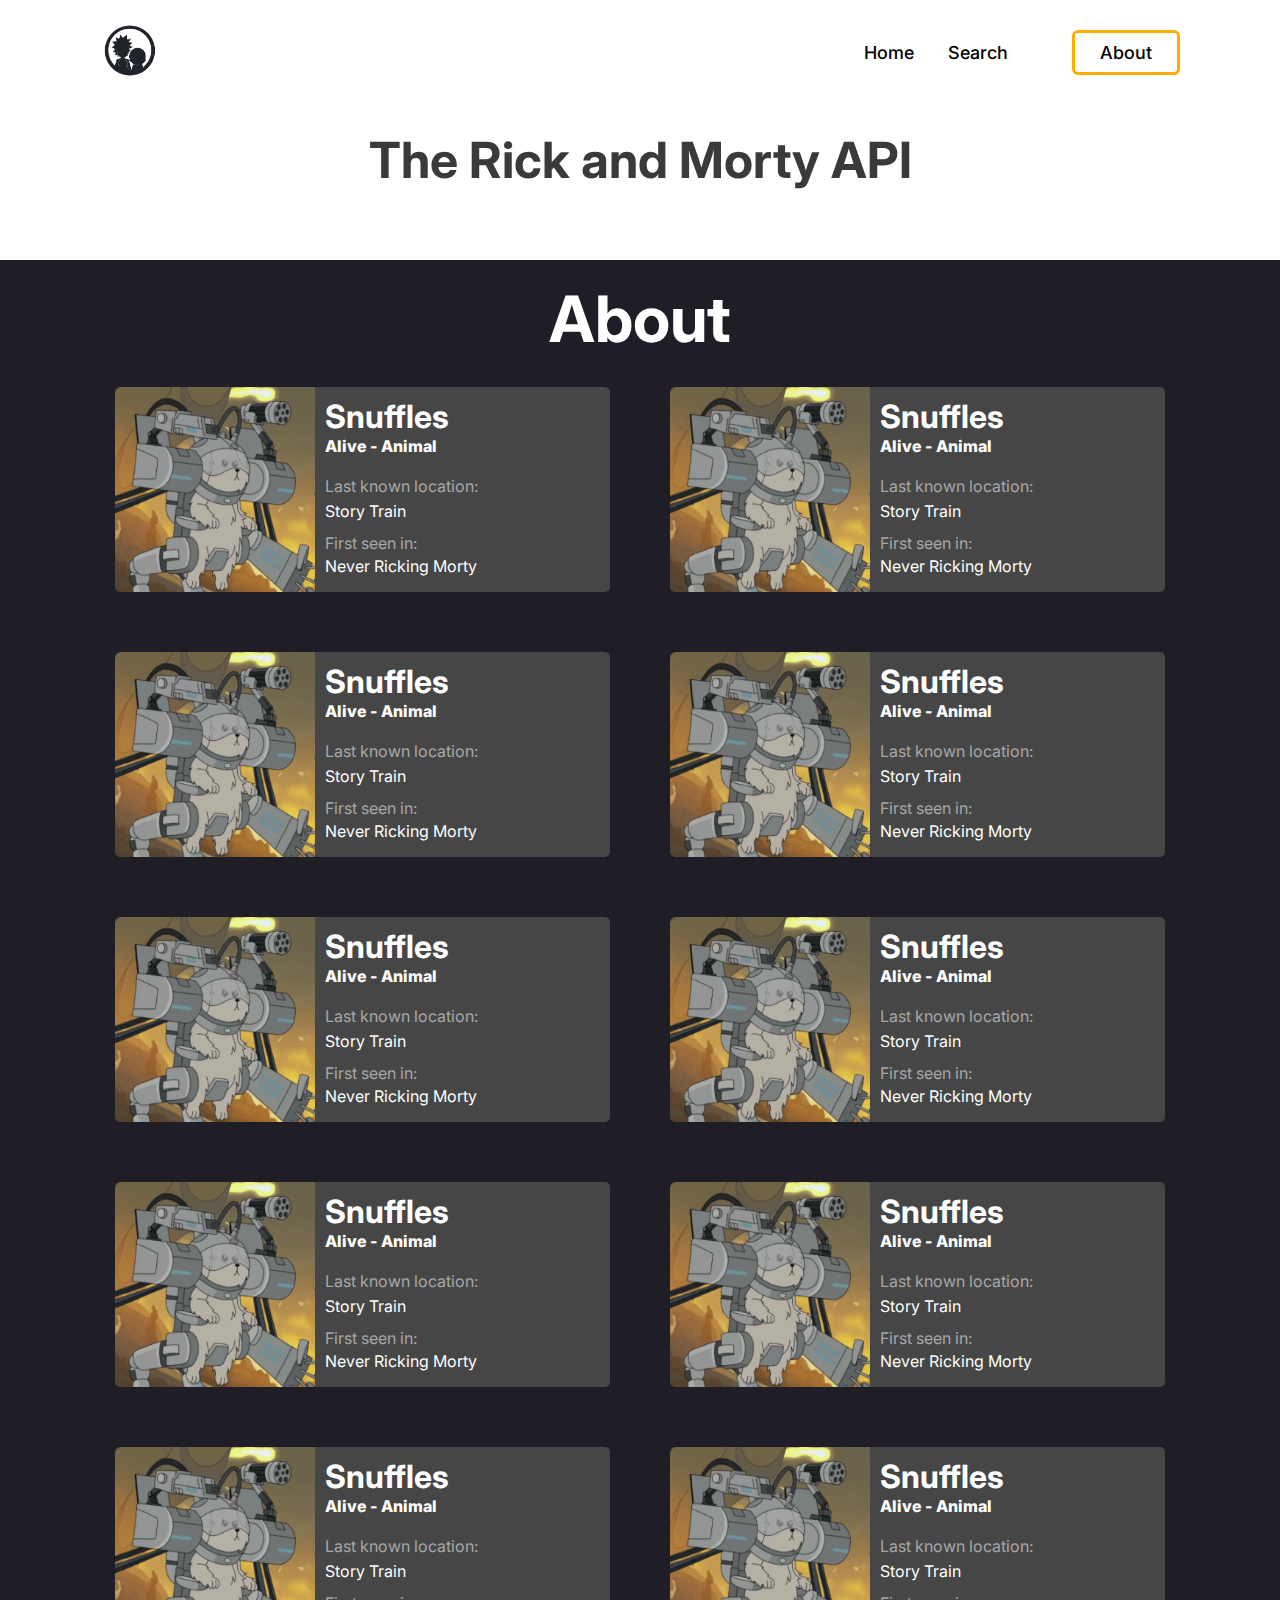
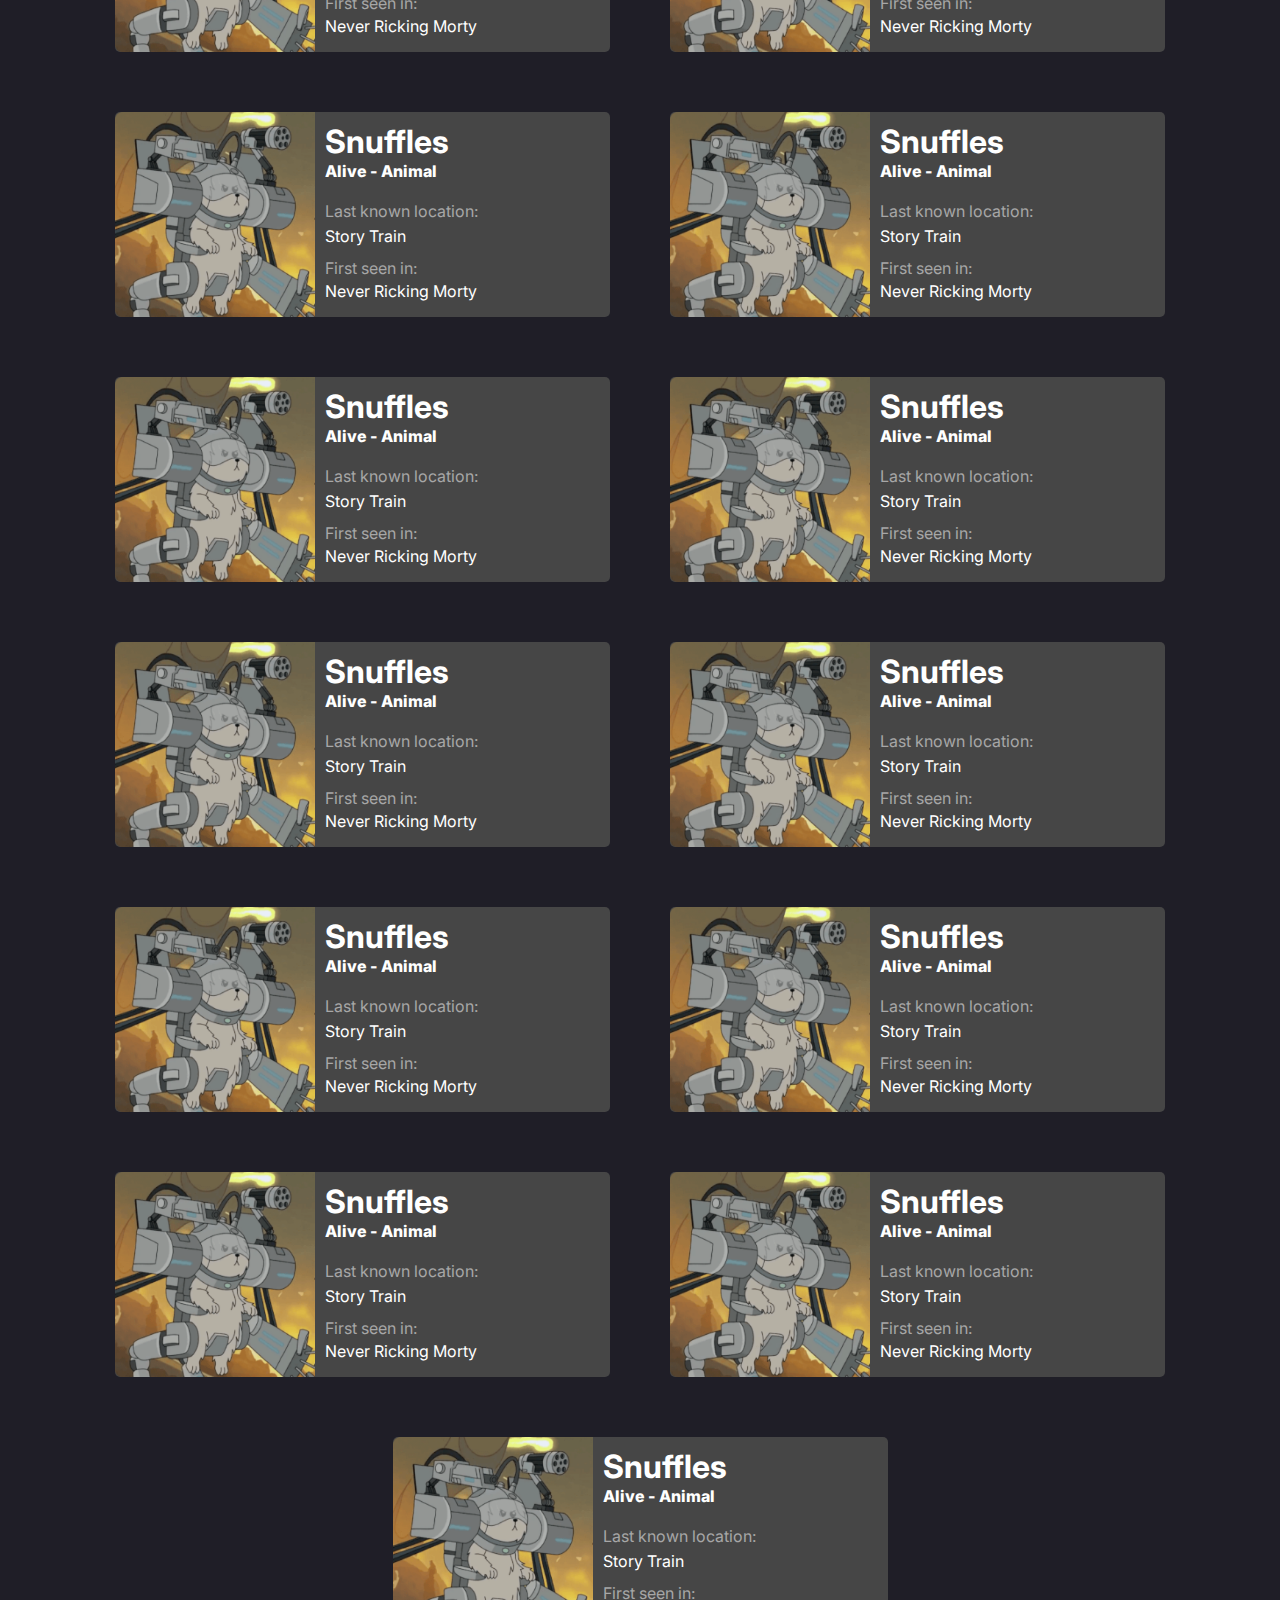
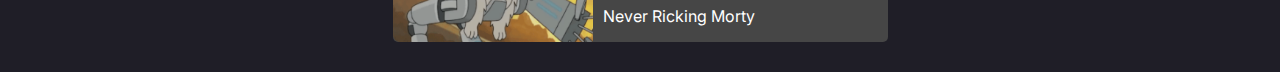
==== src/pages/about/about.html @ 1e825eb5 "first commit" ====
<!DOCTYPE html>
<html lang="en">
<head>
    <meta charset="UTF-8">
    <meta name="viewport" content="width=device-width, initial-scale=1.0">
    <link rel="stylesheet" href="../../css/about.css">
    <title>Rich and Morty - API</title>
</head>
<body>
    <header class="header">
        <a href="../../../index.html"><img class="logo" src="../../assets/LogoImg-black.png" alt="Logo"></a>

        <nav class="navbar">
            <a href="../../../index.html">Home</a>
            <a href="../search/search.html">Search</a>
            <a href="about.html"><button class="btn-about">About</button></a>
        </nav>
    </header>

    <h1 class="title">The Rick and Morty API</h1>

    <div class="container">
        <h1 class="about-title">About</h1>
        <div class="all-cards">
            <div class="character-container">
                <img class="char-img" src="../../assets/characterTester.png"/>
                <div class="container-status">
                    <h1 class="Name">Snuffles</h1>
                    <p class="Status">Alive - Animal</p>
                    <p class="Location">Last known location: </p>
                    <p class="true-location-one">Story Train</p>
                    <p class="Location-space">First seen in: </p>
                    <p class="true-location">Never Ricking Morty</p>
                </div>
            </div>
            <div class="character-container">
                <img class="char-img" src="../../assets/characterTester.png"/>
                <div class="container-status">
                    <h1 class="Name">Snuffles</h1>
                    <p class="Status">Alive - Animal</p>
                    <p class="Location">Last known location: </p>
                    <p class="true-location-one">Story Train</p>
                    <p class="Location-space">First seen in: </p>
                    <p class="true-location">Never Ricking Morty</p>
                </div>
            </div>
            <div class="character-container">
                <img class="char-img" src="../../assets/characterTester.png"/>
                <div class="container-status">
                    <h1 class="Name">Snuffles</h1>
                    <p class="Status">Alive - Animal</p>
                    <p class="Location">Last known location: </p>
                    <p class="true-location-one">Story Train</p>
                    <p class="Location-space">First seen in: </p>
                    <p class="true-location">Never Ricking Morty</p>
                </div>
            </div>
            <div class="character-container">
                <img class="char-img" src="../../assets/characterTester.png"/>
                <div class="container-status">
                    <h1 class="Name">Snuffles</h1>
                    <p class="Status">Alive - Animal</p>
                    <p class="Location">Last known location: </p>
                    <p class="true-location-one">Story Train</p>
                    <p class="Location-space">First seen in: </p>
                    <p class="true-location">Never Ricking Morty</p>
                </div>
            </div>
            <div class="character-container">
                <img class="char-img" src="../../assets/characterTester.png"/>
                <div class="container-status">
                    <h1 class="Name">Snuffles</h1>
                    <p class="Status">Alive - Animal</p>
                    <p class="Location">Last known location: </p>
                    <p class="true-location-one">Story Train</p>
                    <p class="Location-space">First seen in: </p>
                    <p class="true-location">Never Ricking Morty</p>
                </div>
            </div>
            <div class="character-container">
                <img class="char-img" src="../../assets/characterTester.png"/>
                <div class="container-status">
                    <h1 class="Name">Snuffles</h1>
                    <p class="Status">Alive - Animal</p>
                    <p class="Location">Last known location: </p>
                    <p class="true-location-one">Story Train</p>
                    <p class="Location-space">First seen in: </p>
                    <p class="true-location">Never Ricking Morty</p>
                </div>
            </div>
            <div class="character-container">
                <img class="char-img" src="../../assets/characterTester.png"/>
                <div class="container-status">
                    <h1 class="Name">Snuffles</h1>
                    <p class="Status">Alive - Animal</p>
                    <p class="Location">Last known location: </p>
                    <p class="true-location-one">Story Train</p>
                    <p class="Location-space">First seen in: </p>
                    <p class="true-location">Never Ricking Morty</p>
                </div>
            </div>
            <div class="character-container">
                <img class="char-img" src="../../assets/characterTester.png"/>
                <div class="container-status">
                    <h1 class="Name">Snuffles</h1>
                    <p class="Status">Alive - Animal</p>
                    <p class="Location">Last known location: </p>
                    <p class="true-location-one">Story Train</p>
                    <p class="Location-space">First seen in: </p>
                    <p class="true-location">Never Ricking Morty</p>
                </div>
            </div>
            <div class="character-container">
                <img class="char-img" src="../../assets/characterTester.png"/>
                <div class="container-status">
                    <h1 class="Name">Snuffles</h1>
                    <p class="Status">Alive - Animal</p>
                    <p class="Location">Last known location: </p>
                    <p class="true-location-one">Story Train</p>
                    <p class="Location-space">First seen in: </p>
                    <p class="true-location">Never Ricking Morty</p>
                </div>
            </div>
            <div class="character-container">
                <img class="char-img" src="../../assets/characterTester.png"/>
                <div class="container-status">
                    <h1 class="Name">Snuffles</h1>
                    <p class="Status">Alive - Animal</p>
                    <p class="Location">Last known location: </p>
                    <p class="true-location-one">Story Train</p>
                    <p class="Location-space">First seen in: </p>
                    <p class="true-location">Never Ricking Morty</p>
                </div>
            </div>
            <div class="character-container">
                <img class="char-img" src="../../assets/characterTester.png"/>
                <div class="container-status">
                    <h1 class="Name">Snuffles</h1>
                    <p class="Status">Alive - Animal</p>
                    <p class="Location">Last known location: </p>
                    <p class="true-location-one">Story Train</p>
                    <p class="Location-space">First seen in: </p>
                    <p class="true-location">Never Ricking Morty</p>
                </div>
            </div>
            <div class="character-container">
                <img class="char-img" src="../../assets/characterTester.png"/>
                <div class="container-status">
                    <h1 class="Name">Snuffles</h1>
                    <p class="Status">Alive - Animal</p>
                    <p class="Location">Last known location: </p>
                    <p class="true-location-one">Story Train</p>
                    <p class="Location-space">First seen in: </p>
                    <p class="true-location">Never Ricking Morty</p>
                </div>
            </div>
            <div class="character-container">
                <img class="char-img" src="../../assets/characterTester.png"/>
                <div class="container-status">
                    <h1 class="Name">Snuffles</h1>
                    <p class="Status">Alive - Animal</p>
                    <p class="Location">Last known location: </p>
                    <p class="true-location-one">Story Train</p>
                    <p class="Location-space">First seen in: </p>
                    <p class="true-location">Never Ricking Morty</p>
                </div>
            </div>
            <div class="character-container">
                <img class="char-img" src="../../assets/characterTester.png"/>
                <div class="container-status">
                    <h1 class="Name">Snuffles</h1>
                    <p class="Status">Alive - Animal</p>
                    <p class="Location">Last known location: </p>
                    <p class="true-location-one">Story Train</p>
                    <p class="Location-space">First seen in: </p>
                    <p class="true-location">Never Ricking Morty</p>
                </div>
            </div>
            <div class="character-container">
                <img class="char-img" src="../../assets/characterTester.png"/>
                <div class="container-status">
                    <h1 class="Name">Snuffles</h1>
                    <p class="Status">Alive - Animal</p>
                    <p class="Location">Last known location: </p>
                    <p class="true-location-one">Story Train</p>
                    <p class="Location-space">First seen in: </p>
                    <p class="true-location">Never Ricking Morty</p>
                </div>
            </div>
            <div class="character-container">
                <img class="char-img" src="../../assets/characterTester.png"/>
                <div class="container-status">
                    <h1 class="Name">Snuffles</h1>
                    <p class="Status">Alive - Animal</p>
                    <p class="Location">Last known location: </p>
                    <p class="true-location-one">Story Train</p>
                    <p class="Location-space">First seen in: </p>
                    <p class="true-location">Never Ricking Morty</p>
                </div>
            </div>
            <div class="character-container">
                <img class="char-img" src="../../assets/characterTester.png"/>
                <div class="container-status">
                    <h1 class="Name">Snuffles</h1>
                    <p class="Status">Alive - Animal</p>
                    <p class="Location">Last known location: </p>
                    <p class="true-location-one">Story Train</p>
                    <p class="Location-space">First seen in: </p>
                    <p class="true-location">Never Ricking Morty</p>
                </div>
            </div>
            <div class="character-container">
                <img class="char-img" src="../../assets/characterTester.png"/>
                <div class="container-status">
                    <h1 class="Name">Snuffles</h1>
                    <p class="Status">Alive - Animal</p>
                    <p class="Location">Last known location: </p>
                    <p class="true-location-one">Story Train</p>
                    <p class="Location-space">First seen in: </p>
                    <p class="true-location">Never Ricking Morty</p>
                </div>
            </div>
            <div class="character-container">
                <img class="char-img" src="../../assets/characterTester.png"/>
                <div class="container-status">
                    <h1 class="Name">Snuffles</h1>
                    <p class="Status">Alive - Animal</p>
                    <p class="Location">Last known location: </p>
                    <p class="true-location-one">Story Train</p>
                    <p class="Location-space">First seen in: </p>
                    <p class="true-location">Never Ricking Morty</p>
                </div>
            </div>
            <div class="character-container">
                <img class="char-img" src="../../assets/characterTester.png"/>
                <div class="container-status">
                    <h1 class="Name">Snuffles</h1>
                    <p class="Status">Alive - Animal</p>
                    <p class="Location">Last known location: </p>
                    <p class="true-location-one">Story Train</p>
                    <p class="Location-space">First seen in: </p>
                    <p class="true-location">Never Ricking Morty</p>
                </div>
            </div>
            <div class="character-container">
                <img class="char-img" src="../../assets/characterTester.png"/>
                <div class="container-status">
                    <h1 class="Name">Snuffles</h1>
                    <p class="Status">Alive - Animal</p>
                    <p class="Location">Last known location: </p>
                    <p class="true-location-one">Story Train</p>
                    <p class="Location-space">First seen in: </p>
                    <p class="true-location">Never Ricking Morty</p>
                </div>
            </div>
        </div>
    </div>
</body>
</html>
---- src/css/about.css ----
@import url('https://fonts.googleapis.com/css2?family=Inter:ital,opsz,wght@0,14..32,100..900;1,14..32,100..900&display=swap');

* {
    margin: 0;
    padding: 0;
    box-sizing: border-box;
    font-family: Inter;
}

.header {
    position: fixed;
    top: 0;
    left: 0;
    width: 100%;
    padding: 20px 100px;
    background: white;
    display: flex;
    justify-content: space-between;
    align-items: center;
    z-index: 100;
}

.logo {
    width: 60px;
}

.navbar a {
    font-size: 18px;
    text-decoration: none;
    color: #000;
    font-weight: 500;
    margin-left: 30px;
}

.navbar a:hover {
    color: #FFAE00;
    transition: .3s;
}

.btn-about {
    margin-left: 30px;
    cursor: pointer;
    font-size: 18px;
    font-weight: 500;
    border: 3px solid #FFAE00;
    border-radius: 6px;
    background: none;
    padding: 9px 25px;
}

.btn-about:hover {
    background-color: #FFAE00;
    color: white;
    transition: .3s;
}

.title {
    font-size: 50px;
    color: #3A3A3A;
    display: flex;
    justify-content: center;
    align-items: center;
    margin-top: 130px;
}

.container {
    width: 100%;
    margin-top: 70px;
    background-color: #1F1E27;
}

.about-title {
    color: white;
    font-size: 64px;
    display: flex;
    justify-content: center;
    align-items: center;
    padding-top: 20px;
}

.container-status {
    padding: 10px;
    display: flex;
    flex-direction: column;
}

.container-status h1 {
    color: white;
}

.Status {
    color: white;
    font-weight: 800;
    margin-bottom: 20px;
}

.Location {
    color: #A7A7A7;
    padding-bottom: 5px;
}

.true-location {
    color: white;
    padding-bottom: 6px;
}

.Location-space {
    color: #A7A7A7;
    padding-top: 6px;
    padding-bottom: 3px;
}

.true-location-one {
    color: white;
    margin-bottom: 6px;
}

.character-container {
    background-color: #464646;
    width: 55vh;
    border-radius: 5px 5px;
    display: flex;
    flex-direction: row;
    z-index: 2;
}

.char-img {
    width: 200px;
}

.character-container {
    margin: 30px;
}

.all-cards {
    display: flex;
    justify-content: center;
    flex-direction: row;
    flex-wrap: wrap;
}
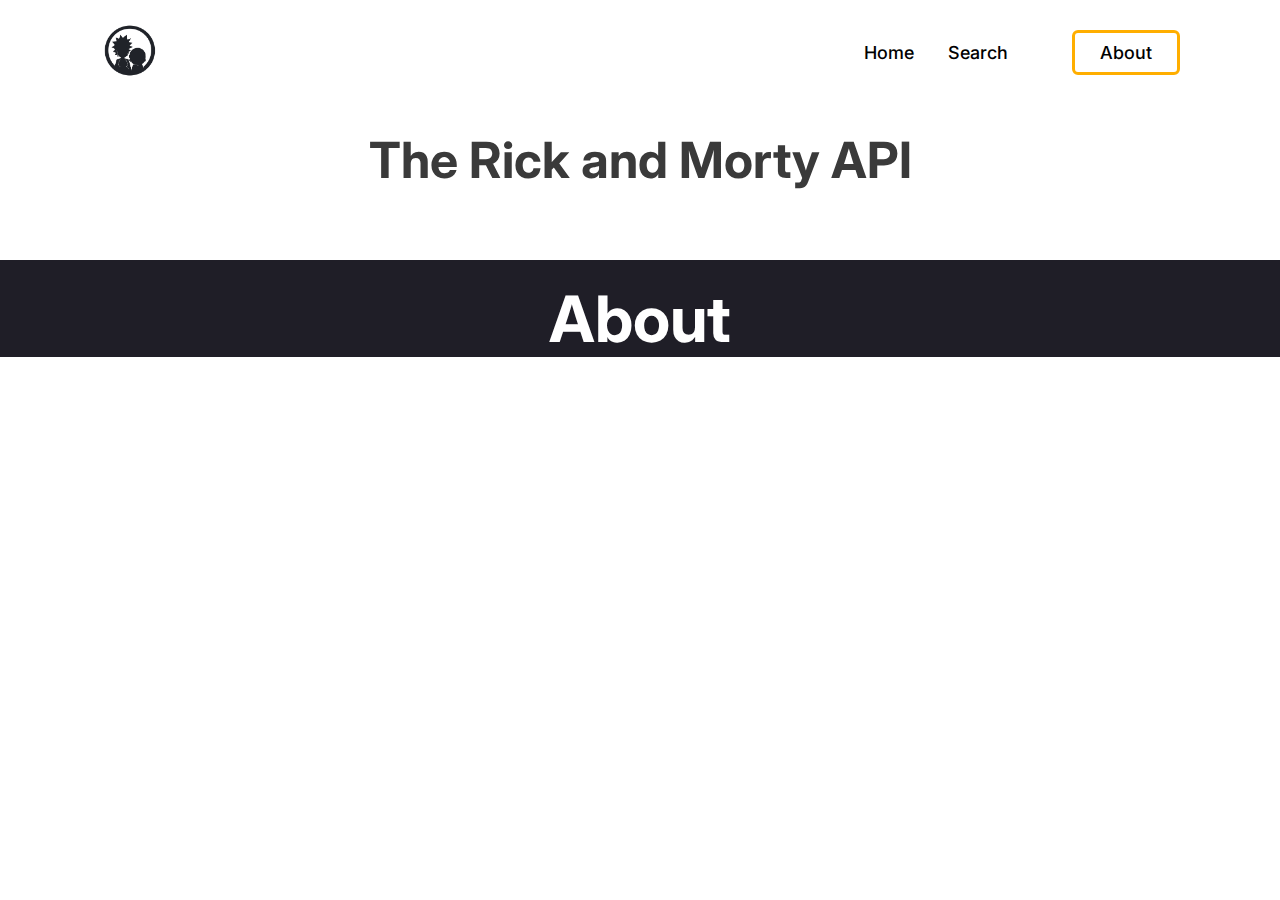
==== commit 1619ca42: "ImplementacaoAPI" ====
--- a/src/pages/about/about.html
+++ b/src/pages/about/about.html
@@ -22,238 +22,9 @@
     <div class="container">
         <h1 class="about-title">About</h1>
         <div class="all-cards">
-            <div class="character-container">
-                <img class="char-img" src="../../assets/characterTester.png"/>
-                <div class="container-status">
-                    <h1 class="Name">Snuffles</h1>
-                    <p class="Status">Alive - Animal</p>
-                    <p class="Location">Last known location: </p>
-                    <p class="true-location-one">Story Train</p>
-                    <p class="Location-space">First seen in: </p>
-                    <p class="true-location">Never Ricking Morty</p>
-                </div>
-            </div>
-            <div class="character-container">
-                <img class="char-img" src="../../assets/characterTester.png"/>
-                <div class="container-status">
-                    <h1 class="Name">Snuffles</h1>
-                    <p class="Status">Alive - Animal</p>
-                    <p class="Location">Last known location: </p>
-                    <p class="true-location-one">Story Train</p>
-                    <p class="Location-space">First seen in: </p>
-                    <p class="true-location">Never Ricking Morty</p>
-                </div>
-            </div>
-            <div class="character-container">
-                <img class="char-img" src="../../assets/characterTester.png"/>
-                <div class="container-status">
-                    <h1 class="Name">Snuffles</h1>
-                    <p class="Status">Alive - Animal</p>
-                    <p class="Location">Last known location: </p>
-                    <p class="true-location-one">Story Train</p>
-                    <p class="Location-space">First seen in: </p>
-                    <p class="true-location">Never Ricking Morty</p>
-                </div>
-            </div>
-            <div class="character-container">
-                <img class="char-img" src="../../assets/characterTester.png"/>
-                <div class="container-status">
-                    <h1 class="Name">Snuffles</h1>
-                    <p class="Status">Alive - Animal</p>
-                    <p class="Location">Last known location: </p>
-                    <p class="true-location-one">Story Train</p>
-                    <p class="Location-space">First seen in: </p>
-                    <p class="true-location">Never Ricking Morty</p>
-                </div>
-            </div>
-            <div class="character-container">
-                <img class="char-img" src="../../assets/characterTester.png"/>
-                <div class="container-status">
-                    <h1 class="Name">Snuffles</h1>
-                    <p class="Status">Alive - Animal</p>
-                    <p class="Location">Last known location: </p>
-                    <p class="true-location-one">Story Train</p>
-                    <p class="Location-space">First seen in: </p>
-                    <p class="true-location">Never Ricking Morty</p>
-                </div>
-            </div>
-            <div class="character-container">
-                <img class="char-img" src="../../assets/characterTester.png"/>
-                <div class="container-status">
-                    <h1 class="Name">Snuffles</h1>
-                    <p class="Status">Alive - Animal</p>
-                    <p class="Location">Last known location: </p>
-                    <p class="true-location-one">Story Train</p>
-                    <p class="Location-space">First seen in: </p>
-                    <p class="true-location">Never Ricking Morty</p>
-                </div>
-            </div>
-            <div class="character-container">
-                <img class="char-img" src="../../assets/characterTester.png"/>
-                <div class="container-status">
-                    <h1 class="Name">Snuffles</h1>
-                    <p class="Status">Alive - Animal</p>
-                    <p class="Location">Last known location: </p>
-                    <p class="true-location-one">Story Train</p>
-                    <p class="Location-space">First seen in: </p>
-                    <p class="true-location">Never Ricking Morty</p>
-                </div>
-            </div>
-            <div class="character-container">
-                <img class="char-img" src="../../assets/characterTester.png"/>
-                <div class="container-status">
-                    <h1 class="Name">Snuffles</h1>
-                    <p class="Status">Alive - Animal</p>
-                    <p class="Location">Last known location: </p>
-                    <p class="true-location-one">Story Train</p>
-                    <p class="Location-space">First seen in: </p>
-                    <p class="true-location">Never Ricking Morty</p>
-                </div>
-            </div>
-            <div class="character-container">
-                <img class="char-img" src="../../assets/characterTester.png"/>
-                <div class="container-status">
-                    <h1 class="Name">Snuffles</h1>
-                    <p class="Status">Alive - Animal</p>
-                    <p class="Location">Last known location: </p>
-                    <p class="true-location-one">Story Train</p>
-                    <p class="Location-space">First seen in: </p>
-                    <p class="true-location">Never Ricking Morty</p>
-                </div>
-            </div>
-            <div class="character-container">
-                <img class="char-img" src="../../assets/characterTester.png"/>
-                <div class="container-status">
-                    <h1 class="Name">Snuffles</h1>
-                    <p class="Status">Alive - Animal</p>
-                    <p class="Location">Last known location: </p>
-                    <p class="true-location-one">Story Train</p>
-                    <p class="Location-space">First seen in: </p>
-                    <p class="true-location">Never Ricking Morty</p>
-                </div>
-            </div>
-            <div class="character-container">
-                <img class="char-img" src="../../assets/characterTester.png"/>
-                <div class="container-status">
-                    <h1 class="Name">Snuffles</h1>
-                    <p class="Status">Alive - Animal</p>
-                    <p class="Location">Last known location: </p>
-                    <p class="true-location-one">Story Train</p>
-                    <p class="Location-space">First seen in: </p>
-                    <p class="true-location">Never Ricking Morty</p>
-                </div>
-            </div>
-            <div class="character-container">
-                <img class="char-img" src="../../assets/characterTester.png"/>
-                <div class="container-status">
-                    <h1 class="Name">Snuffles</h1>
-                    <p class="Status">Alive - Animal</p>
-                    <p class="Location">Last known location: </p>
-                    <p class="true-location-one">Story Train</p>
-                    <p class="Location-space">First seen in: </p>
-                    <p class="true-location">Never Ricking Morty</p>
-                </div>
-            </div>
-            <div class="character-container">
-                <img class="char-img" src="../../assets/characterTester.png"/>
-                <div class="container-status">
-                    <h1 class="Name">Snuffles</h1>
-                    <p class="Status">Alive - Animal</p>
-                    <p class="Location">Last known location: </p>
-                    <p class="true-location-one">Story Train</p>
-                    <p class="Location-space">First seen in: </p>
-                    <p class="true-location">Never Ricking Morty</p>
-                </div>
-            </div>
-            <div class="character-container">
-                <img class="char-img" src="../../assets/characterTester.png"/>
-                <div class="container-status">
-                    <h1 class="Name">Snuffles</h1>
-                    <p class="Status">Alive - Animal</p>
-                    <p class="Location">Last known location: </p>
-                    <p class="true-location-one">Story Train</p>
-                    <p class="Location-space">First seen in: </p>
-                    <p class="true-location">Never Ricking Morty</p>
-                </div>
-            </div>
-            <div class="character-container">
-                <img class="char-img" src="../../assets/characterTester.png"/>
-                <div class="container-status">
-                    <h1 class="Name">Snuffles</h1>
-                    <p class="Status">Alive - Animal</p>
-                    <p class="Location">Last known location: </p>
-                    <p class="true-location-one">Story Train</p>
-                    <p class="Location-space">First seen in: </p>
-                    <p class="true-location">Never Ricking Morty</p>
-                </div>
-            </div>
-            <div class="character-container">
-                <img class="char-img" src="../../assets/characterTester.png"/>
-                <div class="container-status">
-                    <h1 class="Name">Snuffles</h1>
-                    <p class="Status">Alive - Animal</p>
-                    <p class="Location">Last known location: </p>
-                    <p class="true-location-one">Story Train</p>
-                    <p class="Location-space">First seen in: </p>
-                    <p class="true-location">Never Ricking Morty</p>
-                </div>
-            </div>
-            <div class="character-container">
-                <img class="char-img" src="../../assets/characterTester.png"/>
-                <div class="container-status">
-                    <h1 class="Name">Snuffles</h1>
-                    <p class="Status">Alive - Animal</p>
-                    <p class="Location">Last known location: </p>
-                    <p class="true-location-one">Story Train</p>
-                    <p class="Location-space">First seen in: </p>
-                    <p class="true-location">Never Ricking Morty</p>
-                </div>
-            </div>
-            <div class="character-container">
-                <img class="char-img" src="../../assets/characterTester.png"/>
-                <div class="container-status">
-                    <h1 class="Name">Snuffles</h1>
-                    <p class="Status">Alive - Animal</p>
-                    <p class="Location">Last known location: </p>
-                    <p class="true-location-one">Story Train</p>
-                    <p class="Location-space">First seen in: </p>
-                    <p class="true-location">Never Ricking Morty</p>
-                </div>
-            </div>
-            <div class="character-container">
-                <img class="char-img" src="../../assets/characterTester.png"/>
-                <div class="container-status">
-                    <h1 class="Name">Snuffles</h1>
-                    <p class="Status">Alive - Animal</p>
-                    <p class="Location">Last known location: </p>
-                    <p class="true-location-one">Story Train</p>
-                    <p class="Location-space">First seen in: </p>
-                    <p class="true-location">Never Ricking Morty</p>
-                </div>
-            </div>
-            <div class="character-container">
-                <img class="char-img" src="../../assets/characterTester.png"/>
-                <div class="container-status">
-                    <h1 class="Name">Snuffles</h1>
-                    <p class="Status">Alive - Animal</p>
-                    <p class="Location">Last known location: </p>
-                    <p class="true-location-one">Story Train</p>
-                    <p class="Location-space">First seen in: </p>
-                    <p class="true-location">Never Ricking Morty</p>
-                </div>
-            </div>
-            <div class="character-container">
-                <img class="char-img" src="../../assets/characterTester.png"/>
-                <div class="container-status">
-                    <h1 class="Name">Snuffles</h1>
-                    <p class="Status">Alive - Animal</p>
-                    <p class="Location">Last known location: </p>
-                    <p class="true-location-one">Story Train</p>
-                    <p class="Location-space">First seen in: </p>
-                    <p class="true-location">Never Ricking Morty</p>
-                </div>
-            </div>
+            
         </div>
     </div>
+    <script src="../../js/script.js"></script>
 </body>
 </html>--- a/src/css/about.css
+++ b/src/css/about.css
@@ -85,7 +85,10 @@
 }
 
 .container-status h1 {
+    font-size: 23px;
+    font-weight: 700;
     color: white;
+    margin-bottom: 9px;
 }
 
 .Status {
@@ -126,6 +129,8 @@
 
 .char-img {
     width: 200px;
+    height: 100%;
+    border-radius: 10px 0px 0px 10px;
 }
 
 .character-container {
